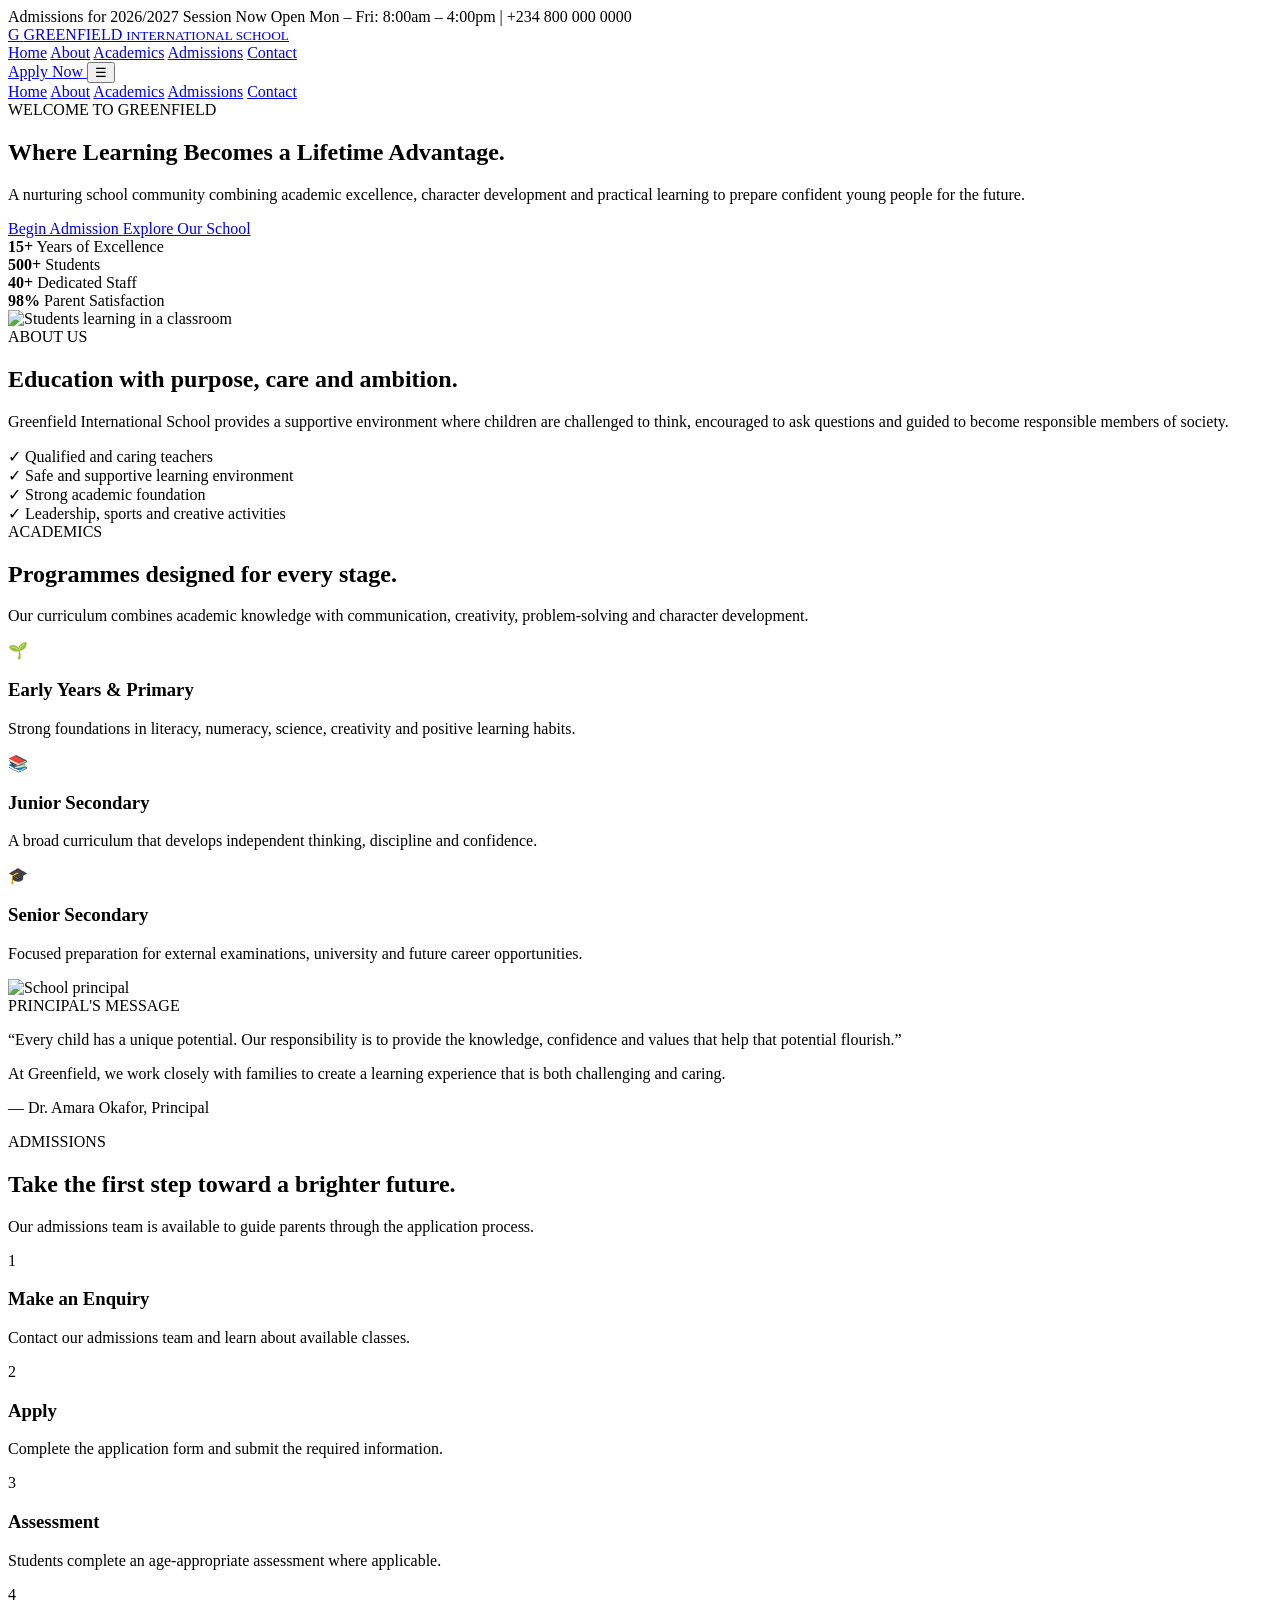
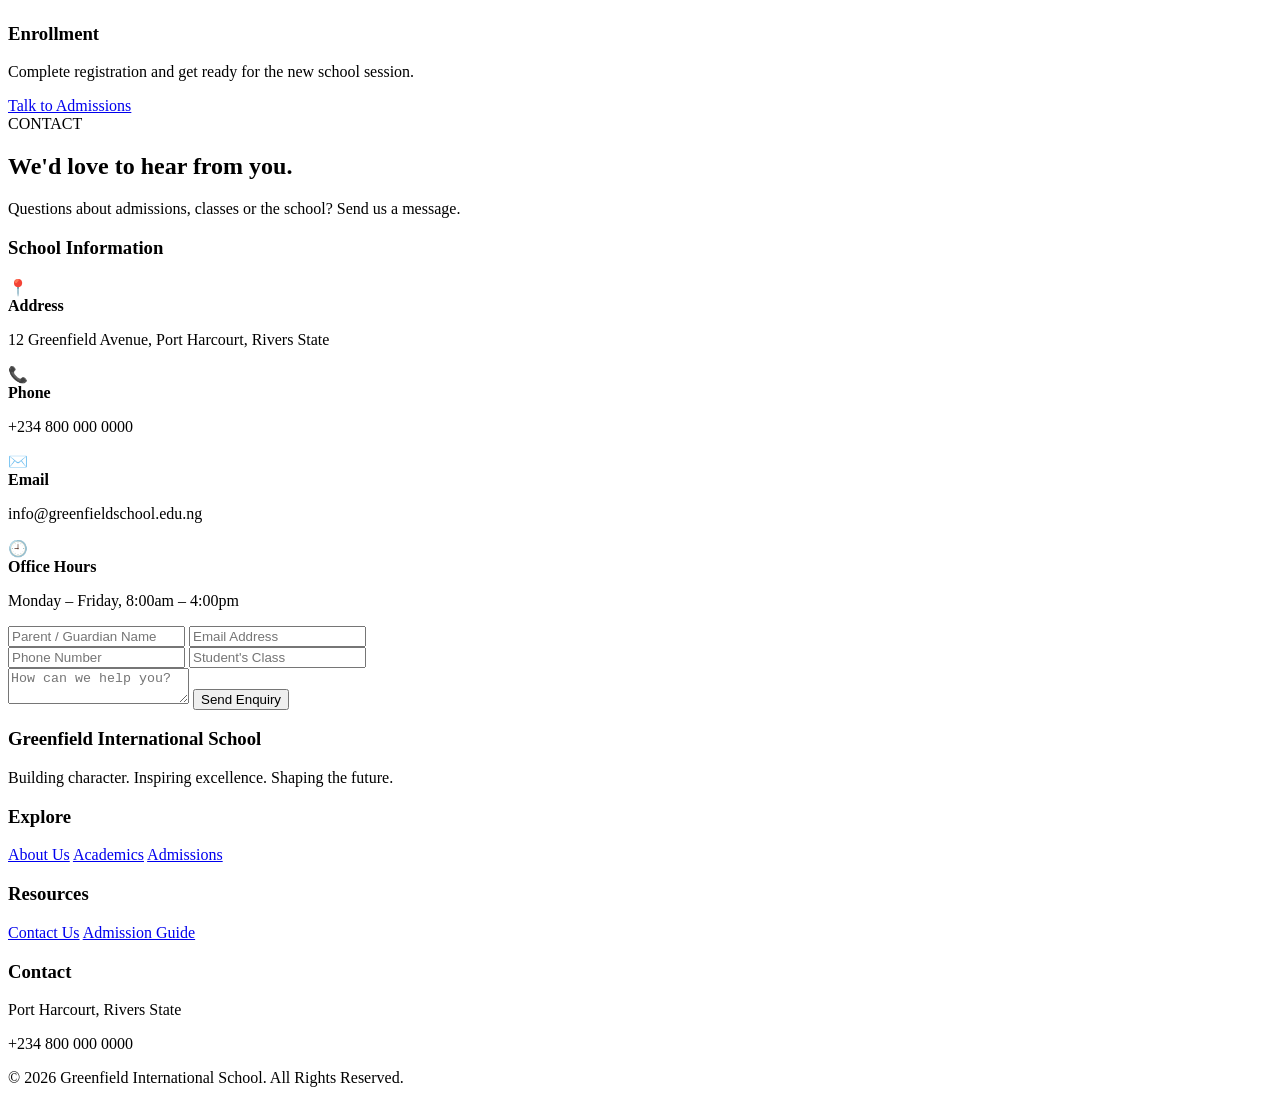
==== index.html @ c6afd4f6 "Create index.html" ====
<!DOCTYPE html>
<html lang="en">
<head>
    <meta charset="UTF-8">
    <meta name="viewport" content="width=device-width, initial-scale=1.0">

    <title>Greenfield International School</title>

    <meta name="description"
        content="Greenfield International School - Building Character, Inspiring Excellence and Shaping the Future.">

    <link rel="stylesheet" href="style.css">
</head>

<body>

<!-- TOP BAR -->
<div class="top-bar">
    <div class="container top-content">
        <span>Admissions for 2026/2027 Session Now Open</span>
        <span>Mon – Fri: 8:00am – 4:00pm | +234 800 000 0000</span>
    </div>
</div>


<!-- NAVIGATION -->
<header>
    <div class="container nav">

        <a href="#home" class="logo">
            <span class="logo-mark">G</span>

            <span>
                GREENFIELD
                <small>INTERNATIONAL SCHOOL</small>
            </span>
        </a>

        <nav>
            <a href="#home">Home</a>
            <a href="#about">About</a>
            <a href="#academics">Academics</a>
            <a href="#admissions">Admissions</a>
            <a href="#contact">Contact</a>
        </nav>

        <a href="#admissions" class="nav-button">
            Apply Now
        </a>

        <button class="menu-button" id="menuButton">
            ☰
        </button>

    </div>

    <div class="mobile-menu" id="mobileMenu">
        <a href="#home">Home</a>
        <a href="#about">About</a>
        <a href="#academics">Academics</a>
        <a href="#admissions">Admissions</a>
        <a href="#contact">Contact</a>
    </div>
</header>


<!-- HERO -->
<section class="hero" id="home">

    <div class="container">

        <div class="hero-content">

            <span class="eyebrow">
                WELCOME TO GREENFIELD
            </span>

            <h1>
                Where Learning Becomes
                a Lifetime Advantage.
            </h1>

            <p>
                A nurturing school community combining academic
                excellence, character development and practical
                learning to prepare confident young people for
                the future.
            </p>

            <div class="hero-buttons">

                <a href="#admissions" class="button gold">
                    Begin Admission
                </a>

                <a href="#about" class="button white">
                    Explore Our School
                </a>

            </div>

        </div>

    </div>

</section>


<!-- STATISTICS -->
<section class="stats">

    <div class="container stats-grid">

        <div class="stat">
            <strong>15+</strong>
            <span>Years of Excellence</span>
        </div>

        <div class="stat">
            <strong>500+</strong>
            <span>Students</span>
        </div>

        <div class="stat">
            <strong>40+</strong>
            <span>Dedicated Staff</span>
        </div>

        <div class="stat">
            <strong>98%</strong>
            <span>Parent Satisfaction</span>
        </div>

    </div>

</section>


<!-- ABOUT -->
<section id="about">

    <div class="container about">

        <div class="about-image">
            <img
                src="https://images.unsplash.com/photo-1588072432836-e10032774350?auto=format&fit=crop&w=1000&q=85"
                alt="Students learning in a classroom">
        </div>

        <div class="about-content">

            <span class="section-label">
                ABOUT US
            </span>

            <h2>
                Education with purpose,
                care and ambition.
            </h2>

            <p>
                Greenfield International School provides a
                supportive environment where children are
                challenged to think, encouraged to ask questions
                and guided to become responsible members of society.
            </p>

            <div class="ticks">

                <div>
                    <span>✓</span>
                    Qualified and caring teachers
                </div>

                <div>
                    <span>✓</span>
                    Safe and supportive learning environment
                </div>

                <div>
                    <span>✓</span>
                    Strong academic foundation
                </div>

                <div>
                    <span>✓</span>
                    Leadership, sports and creative activities
                </div>

            </div>

        </div>

    </div>

</section>


<!-- ACADEMICS -->
<section class="light-section" id="academics">

    <div class="container">

        <div class="section-heading">

            <span class="section-label">
                ACADEMICS
            </span>

            <h2>
                Programmes designed
                for every stage.
            </h2>

            <p>
                Our curriculum combines academic knowledge with
                communication, creativity, problem-solving and
                character development.
            </p>

        </div>


        <div class="cards">

            <div class="card">

                <div class="icon">
                    🌱
                </div>

                <h3>
                    Early Years & Primary
                </h3>

                <p>
                    Strong foundations in literacy, numeracy,
                    science, creativity and positive learning habits.
                </p>

            </div>


            <div class="card">

                <div class="icon">
                    📚
                </div>

                <h3>
                    Junior Secondary
                </h3>

                <p>
                    A broad curriculum that develops independent
                    thinking, discipline and confidence.
                </p>

            </div>


            <div class="card">

                <div class="icon">
                    🎓
                </div>

                <h3>
                    Senior Secondary
                </h3>

                <p>
                    Focused preparation for external examinations,
                    university and future career opportunities.
                </p>

            </div>

        </div>

    </div>

</section>


<!-- PRINCIPAL -->
<section>

    <div class="container principal">

        <div>

            <img
                src="https://images.unsplash.com/photo-1573496359142-b8d87734a5a2?auto=format&fit=crop&w=900&q=85"
                alt="School principal">

        </div>

        <div>

            <span class="section-label">
                PRINCIPAL'S MESSAGE
            </span>

            <p class="quote">
                “Every child has a unique potential. Our
                responsibility is to provide the knowledge,
                confidence and values that help that potential flourish.”
            </p>

            <p>
                At Greenfield, we work closely with families to
                create a learning experience that is both
                challenging and caring.
            </p>

            <p class="signature">
                — Dr. Amara Okafor, Principal
            </p>

        </div>

    </div>

</section>


<!-- ADMISSIONS -->
<section class="admission-section" id="admissions">

    <div class="container">

        <div class="section-heading">

            <span class="section-label light-label">
                ADMISSIONS
            </span>

            <h2>
                Take the first step toward
                a brighter future.
            </h2>

            <p>
                Our admissions team is available to guide parents
                through the application process.
            </p>

        </div>


        <div class="steps">

            <div class="step">

                <div class="step-number">
                    1
                </div>

                <h3>
                    Make an Enquiry
                </h3>

                <p>
                    Contact our admissions team and learn about
                    available classes.
                </p>

            </div>


            <div class="step">

                <div class="step-number">
                    2
                </div>

                <h3>
                    Apply
                </h3>

                <p>
                    Complete the application form and submit the
                    required information.
                </p>

            </div>


            <div class="step">

                <div class="step-number">
                    3
                </div>

                <h3>
                    Assessment
                </h3>

                <p>
                    Students complete an age-appropriate assessment
                    where applicable.
                </p>

            </div>


            <div class="step">

                <div class="step-number">
                    4
                </div>

                <h3>
                    Enrollment
                </h3>

                <p>
                    Complete registration and get ready for the
                    new school session.
                </p>

            </div>

        </div>


        <div class="center-button">

            <a href="#contact" class="button gold">
                Talk to Admissions
            </a>

        </div>

    </div>

</section>


<!-- CONTACT -->
<section id="contact">

    <div class="container">

        <div class="section-heading">

            <span class="section-label">
                CONTACT
            </span>

            <h2>
                We'd love to hear from you.
            </h2>

            <p>
                Questions about admissions, classes or the school?
                Send us a message.
            </p>

        </div>


        <div class="contact">

            <div class="contact-information">

                <h3>
                    School Information
                </h3>

                <div class="contact-item">
                    <span>📍</span>

                    <div>
                        <strong>Address</strong>
                        <p>
                            12 Greenfield Avenue,
                            Port Harcourt, Rivers State
                        </p>
                    </div>
                </div>


                <div class="contact-item">
                    <span>📞</span>

                    <div>
                        <strong>Phone</strong>
                        <p>
                            +234 800 000 0000
                        </p>
                    </div>
                </div>


                <div class="contact-item">
                    <span>✉️</span>

                    <div>
                        <strong>Email</strong>
                        <p>
                            info@greenfieldschool.edu.ng
                        </p>
                    </div>
                </div>


                <div class="contact-item">
                    <span>🕘</span>

                    <div>
                        <strong>Office Hours</strong>
                        <p>
                            Monday – Friday,
                            8:00am – 4:00pm
                        </p>
                    </div>
                </div>

            </div>


            <form id="contactForm">

                <div class="form-grid">

                    <input
                        type="text"
                        placeholder="Parent / Guardian Name"
                        required>

                    <input
                        type="email"
                        placeholder="Email Address"
                        required>

                </div>


                <div class="form-grid">

                    <input
                        type="tel"
                        placeholder="Phone Number">

                    <input
                        type="text"
                        placeholder="Student's Class">

                </div>


                <textarea
                    placeholder="How can we help you?"
                    required></textarea>


                <button
                    type="submit"
                    class="submit-button">
                    Send Enquiry
                </button>

            </form>

        </div>

    </div>

</section>


<!-- FOOTER -->
<footer>

    <div class="container footer-grid">

        <div>

            <h3>
                Greenfield International School
            </h3>

            <p>
                Building character. Inspiring excellence.
                Shaping the future.
            </p>

        </div>


        <div>

            <h3>
                Explore
            </h3>

            <a href="#about">About Us</a>
            <a href="#academics">Academics</a>
            <a href="#admissions">Admissions</a>

        </div>


        <div>

            <h3>
                Resources
            </h3>

            <a href="#contact">Contact Us</a>
            <a href="#admissions">Admission Guide</a>

        </div>


        <div>

            <h3>
                Contact
            </h3>

            <p>
                Port Harcourt, Rivers State
            </p>

            <p>
                +234 800 000 0000
            </p>

        </div>

    </div>


    <div class="copyright">
        © 2026 Greenfield International School.
        All Rights Reserved.
    </div>

</footer>


<script src="script.js"></script>

</body>
</html>
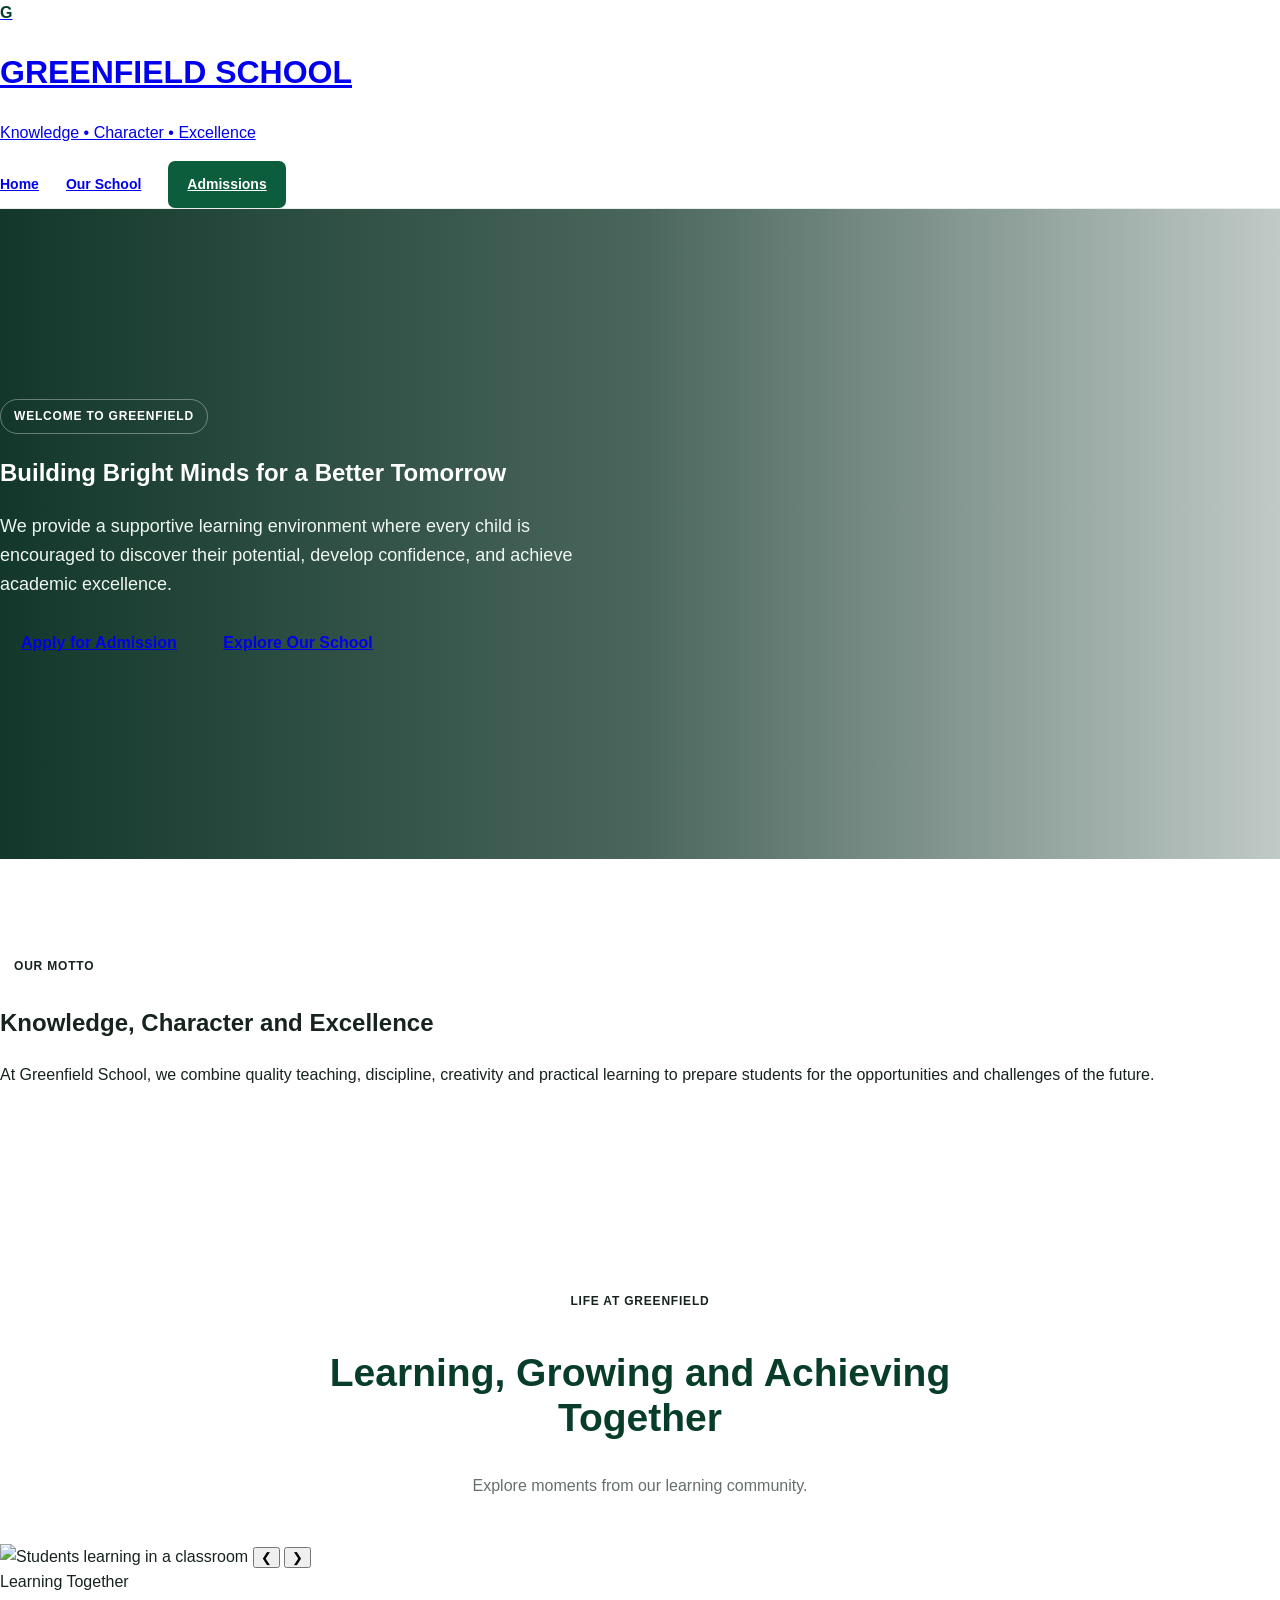
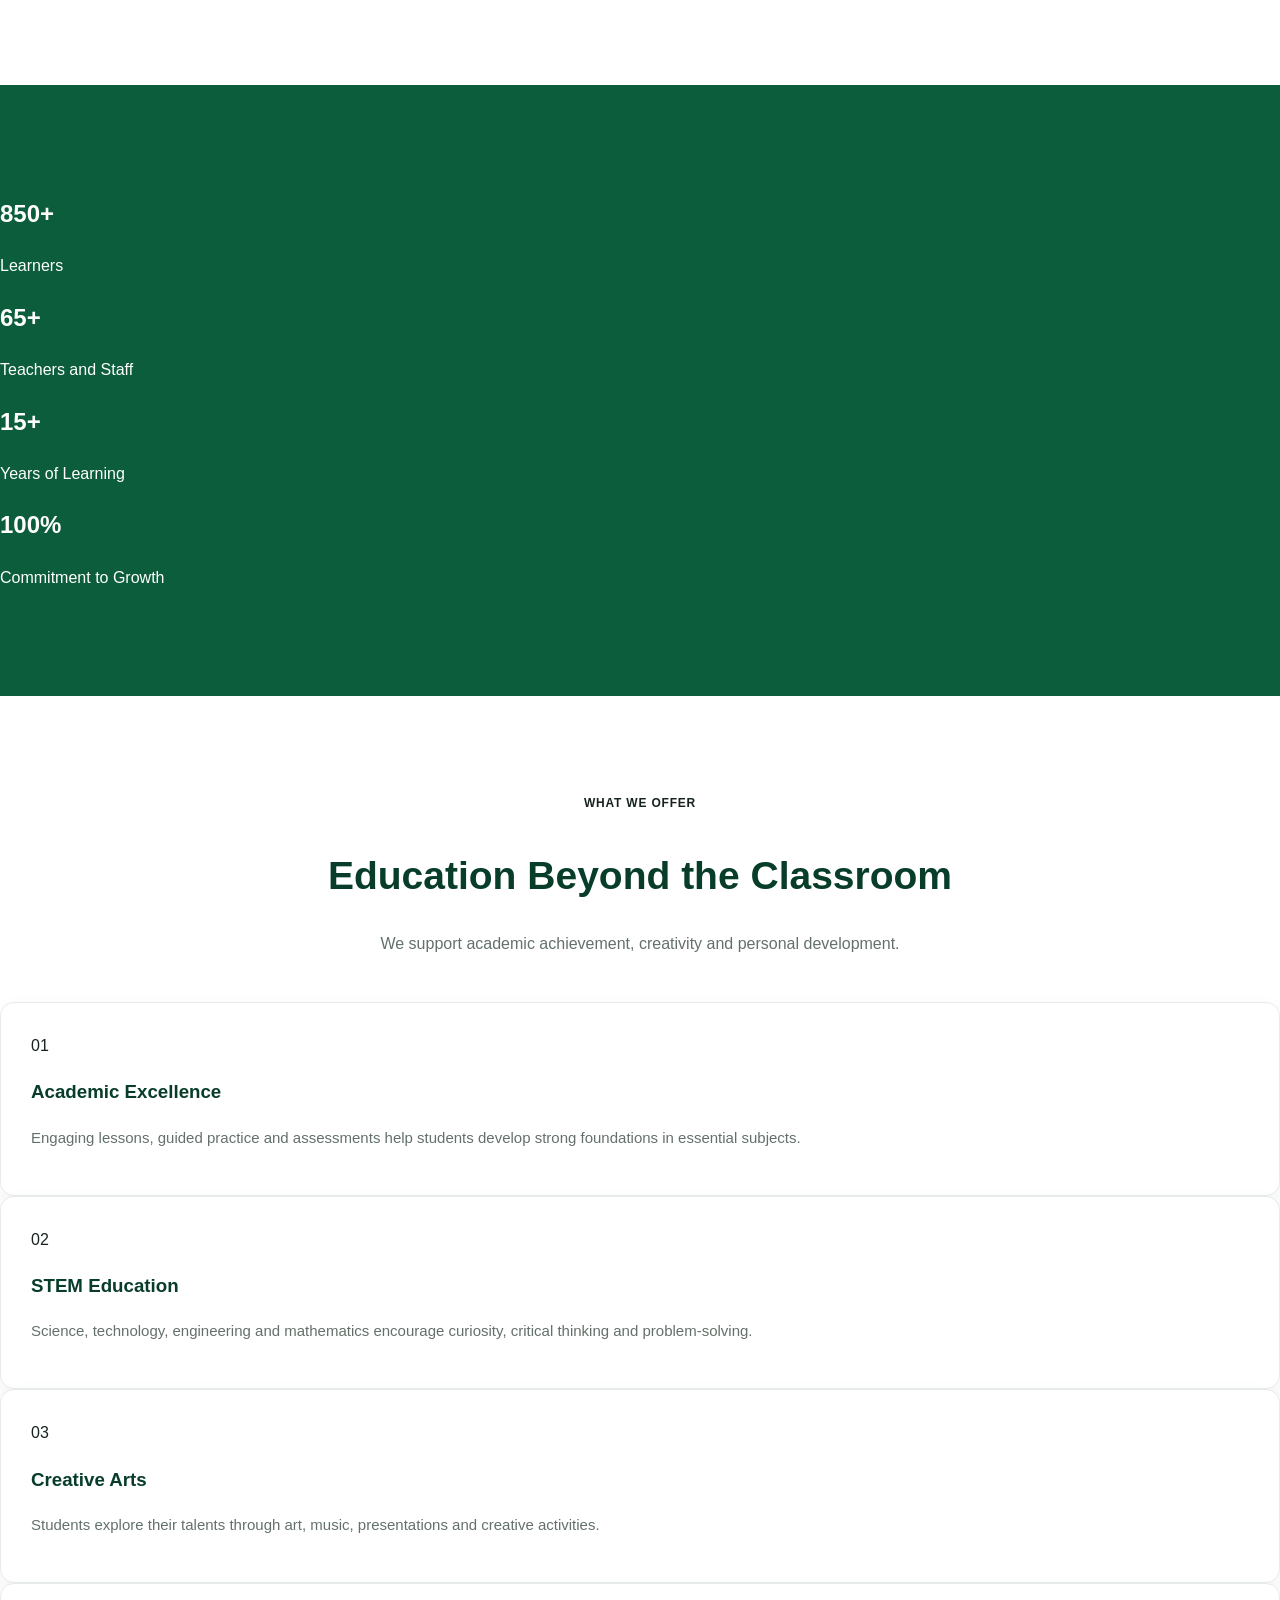
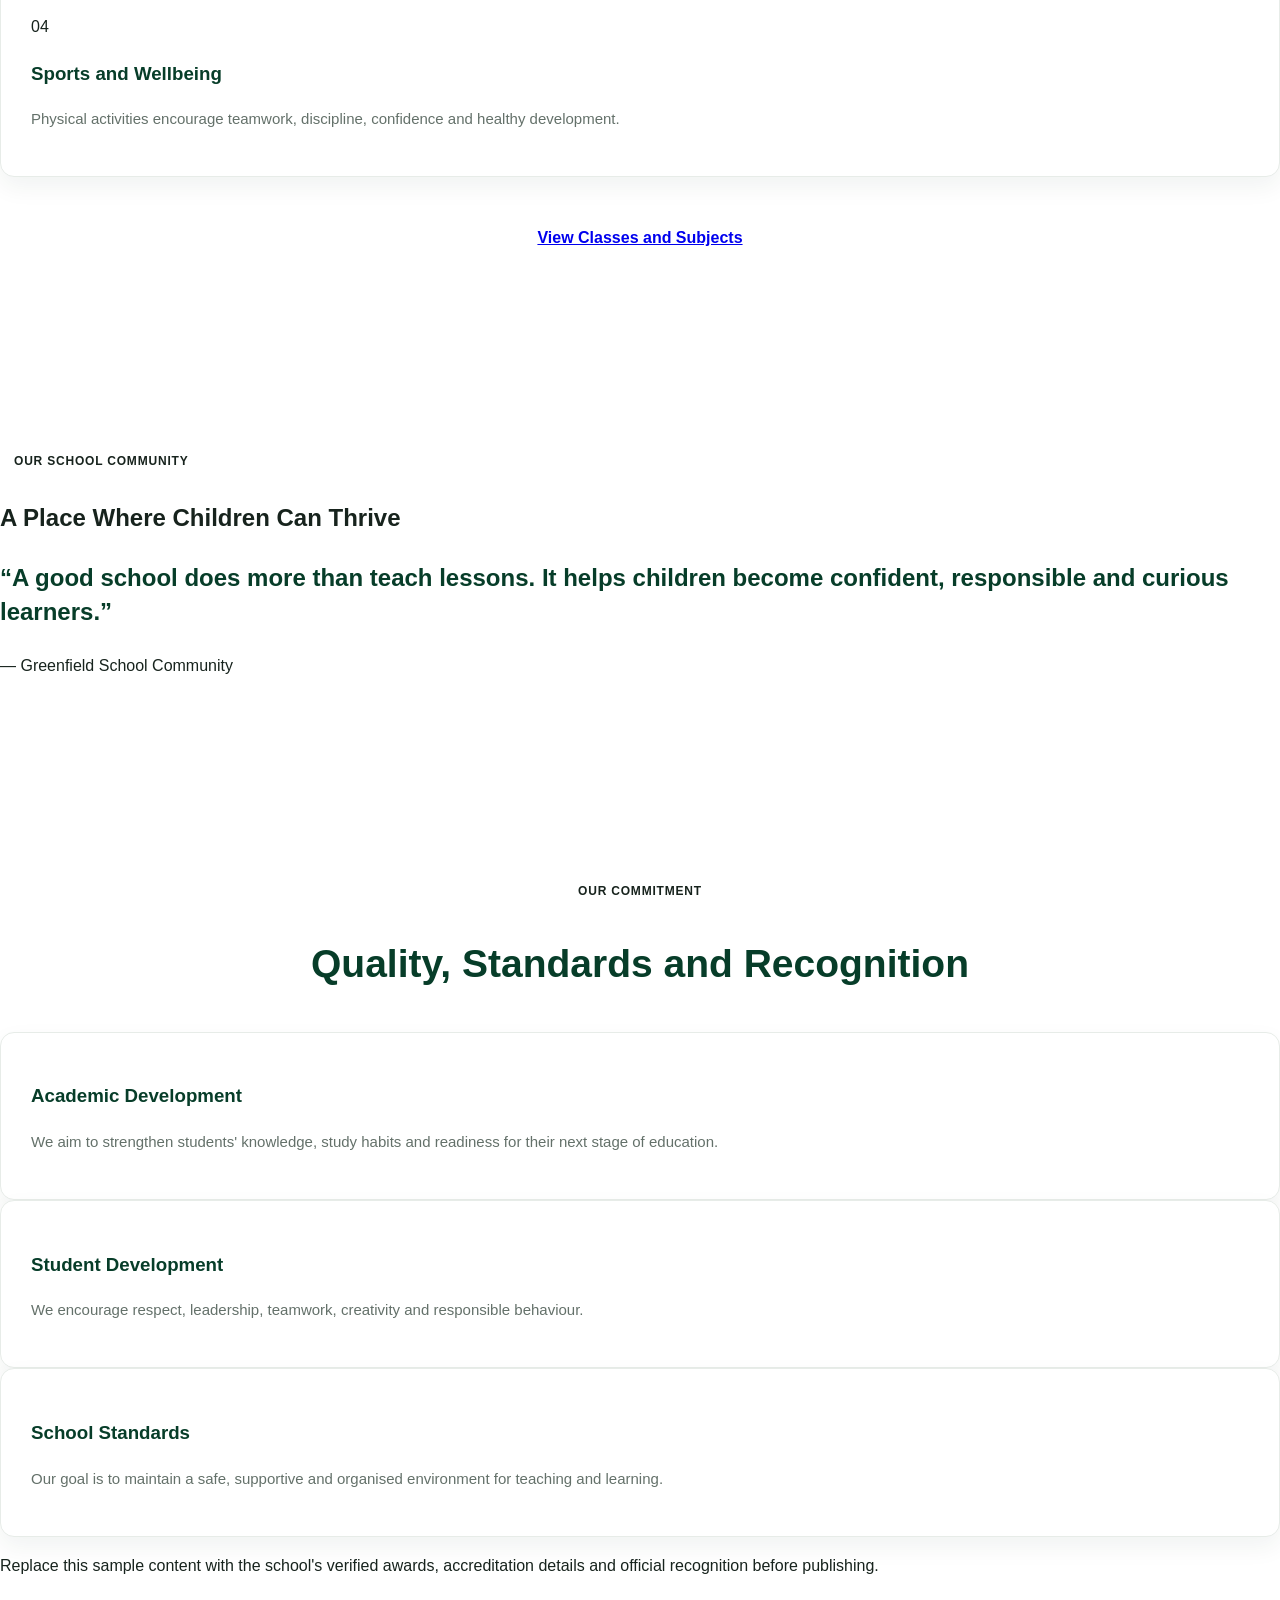
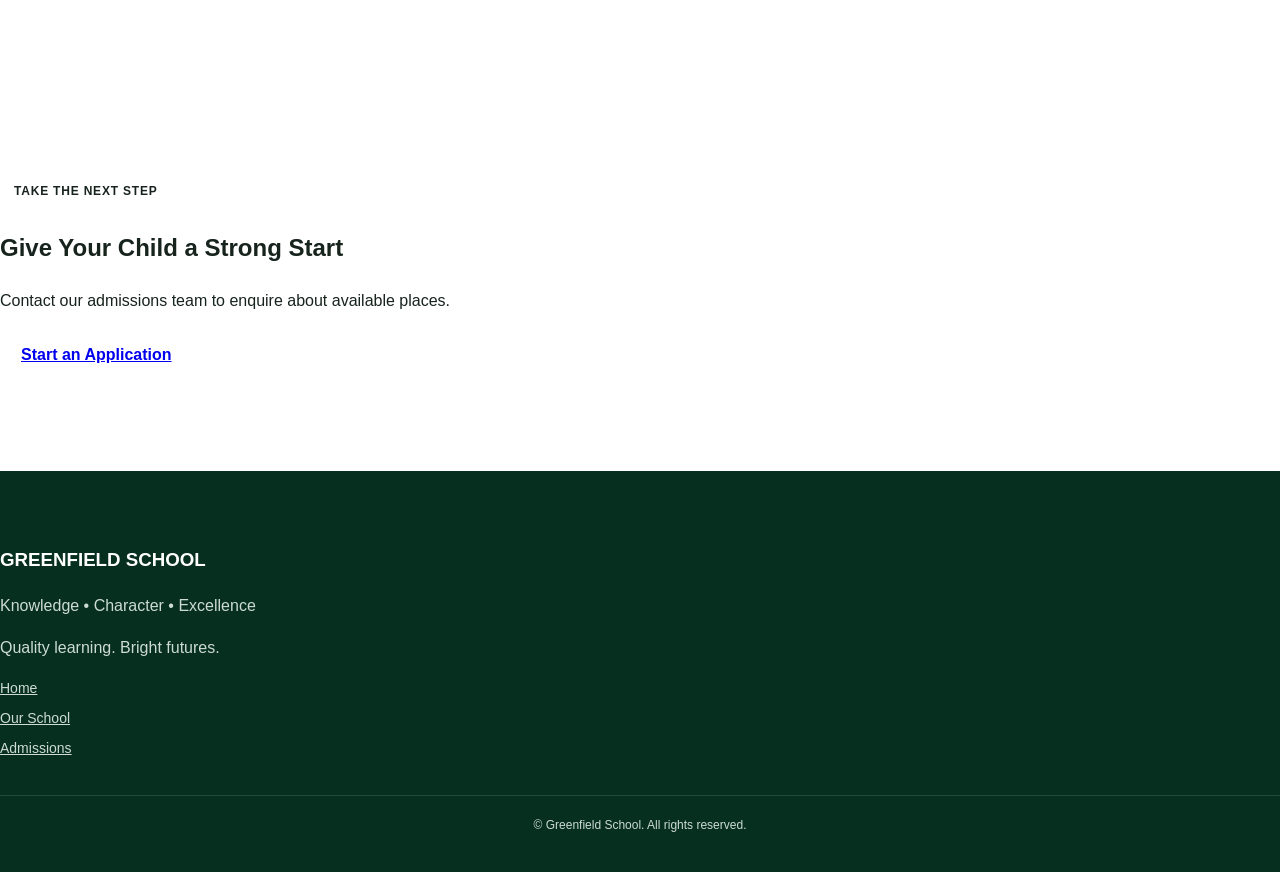
==== commit 9d89937a: "Update index.html" ====
--- a/index.html
+++ b/index.html
@@ -3,646 +3,196 @@
 <head>
     <meta charset="UTF-8">
     <meta name="viewport" content="width=device-width, initial-scale=1.0">
-
-    <title>Greenfield International School</title>
-
-    <meta name="description"
-        content="Greenfield International School - Building Character, Inspiring Excellence and Shaping the Future.">
-
+    <title>Greenfield School | Home</title>
     <link rel="stylesheet" href="style.css">
 </head>
-
 <body>
-
-<!-- TOP BAR -->
-<div class="top-bar">
-    <div class="container top-content">
-        <span>Admissions for 2026/2027 Session Now Open</span>
-        <span>Mon – Fri: 8:00am – 4:00pm | +234 800 000 0000</span>
+<header class="site-header">
+    <a href="index.html" class="brand">
+        <div class="logo">G</div>
+        <div>
+            <h1>GREENFIELD SCHOOL</h1>
+            <p>Knowledge • Character • Excellence</p>
+        </div>
+    </a>
+<nav>
+    <a href="index.html" class="active">Home</a>
+    <a href="school.html">Our School</a>
+    <a href="admission.html" class="nav-button">Admissions</a>
+</nav>
+</header>
+<main>
+    <section class="hero">
+        <div class="hero-content">
+            <span class="eyebrow">WELCOME TO GREENFIELD</span>
+            <h2>Building Bright Minds for a Better Tomorrow</h2>
+            <p>
+                We provide a supportive learning environment where every child
+                is encouraged to discover their potential, develop confidence,
+                and achieve academic excellence.
+            </p>
+            <a href="admission.html" class="button">Apply for Admission</a>
+            <a href="school.html" class="button button-outline">Explore Our School</a>
+        </div>
+    </section>
+<section class="intro section">
+    <span class="eyebrow">OUR MOTTO</span>
+    <h2>Knowledge, Character and Excellence</h2>
+    <p>
+        At Greenfield School, we combine quality teaching, discipline,
+        creativity and practical learning to prepare students for the
+        opportunities and challenges of the future.
+    </p>
+</section>
+<!-- 10-PHOTO SLIDESHOW -->
+<section class="section slideshow-section">
+    <div class="section-heading">
+        <span class="eyebrow">LIFE AT GREENFIELD</span>
+        <h2>Learning, Growing and Achieving Together</h2>
+        <p>Explore moments from our learning community.</p>
     </div>
-</div>
-
-
-<!-- NAVIGATION -->
-<header>
-    <div class="container nav">
-
-        <a href="#home" class="logo">
-            <span class="logo-mark">G</span>
-
-            <span>
-                GREENFIELD
-                <small>INTERNATIONAL SCHOOL</small>
-            </span>
-        </a>
-
-        <nav>
-            <a href="#home">Home</a>
-            <a href="#about">About</a>
-            <a href="#academics">Academics</a>
-            <a href="#admissions">Admissions</a>
-            <a href="#contact">Contact</a>
-        </nav>
-
-        <a href="#admissions" class="nav-button">
-            Apply Now
-        </a>
-
-        <button class="menu-button" id="menuButton">
-            ☰
-        </button>
-
+    <div class="slideshow">
+        <img
+            id="slideImage"
+            src="https://images.unsplash.com/photo-1503676260728-1c00da094a0b?auto=format&fit=crop&w=1400&q=85"
+            alt="Students learning in a classroom"
+        >
+        <button class="slide-control previous" onclick="changeSlide(-1)" aria-label="Previous photo">&#10094;</button>
+        <button class="slide-control next" onclick="changeSlide(1)" aria-label="Next photo">&#10095;</button>
+        <div class="slide-caption" id="slideCaption">Learning Together</div>
     </div>
-
-    <div class="mobile-menu" id="mobileMenu">
-        <a href="#home">Home</a>
-        <a href="#about">About</a>
-        <a href="#academics">Academics</a>
-        <a href="#admissions">Admissions</a>
-        <a href="#contact">Contact</a>
+    <div class="slide-dots" id="slideDots"></div>
+</section>
+<!-- SCHOOL STATISTICS -->
+<section class="stats">
+    <div>
+        <h2>850+</h2>
+        <p>Learners</p>
     </div>
-</header>
-
-
-<!-- HERO -->
-<section class="hero" id="home">
-
-    <div class="container">
-
-        <div class="hero-content">
-
-            <span class="eyebrow">
-                WELCOME TO GREENFIELD
-            </span>
-
-            <h1>
-                Where Learning Becomes
-                a Lifetime Advantage.
-            </h1>
-
+    <div>
+        <h2>65+</h2>
+        <p>Teachers and Staff</p>
+    </div>
+    <div>
+        <h2>15+</h2>
+        <p>Years of Learning</p>
+    </div>
+    <div>
+        <h2>100%</h2>
+        <p>Commitment to Growth</p>
+    </div>
+</section>
+<!-- ACADEMICS -->
+<section class="section">
+    <div class="section-heading">
+        <span class="eyebrow">WHAT WE OFFER</span>
+        <h2>Education Beyond the Classroom</h2>
+        <p>We support academic achievement, creativity and personal development.</p>
+    </div>
+    <div class="card-grid">
+        <article class="card">
+            <div class="card-icon">01</div>
+            <h3>Academic Excellence</h3>
             <p>
-                A nurturing school community combining academic
-                excellence, character development and practical
-                learning to prepare confident young people for
-                the future.
+                Engaging lessons, guided practice and assessments help
+                students develop strong foundations in essential subjects.
             </p>
-
-            <div class="hero-buttons">
-
-                <a href="#admissions" class="button gold">
-                    Begin Admission
-                </a>
-
-                <a href="#about" class="button white">
-                    Explore Our School
-                </a>
-
-            </div>
-
-        </div>
-
+        </article>
+        <article class="card">
+            <div class="card-icon">02</div>
+            <h3>STEM Education</h3>
+            <p>
+                Science, technology, engineering and mathematics encourage
+                curiosity, critical thinking and problem-solving.
+            </p>
+        </article>
+        <article class="card">
+            <div class="card-icon">03</div>
+            <h3>Creative Arts</h3>
+            <p>
+                Students explore their talents through art, music,
+                presentations and creative activities.
+            </p>
+        </article>
+        <article class="card">
+            <div class="card-icon">04</div>
+            <h3>Sports and Wellbeing</h3>
+            <p>
+                Physical activities encourage teamwork, discipline,
+                confidence and healthy development.
+            </p>
+        </article>
     </div>
-
+    <div class="center-button">
+        <a href="school.html" class="button">View Classes and Subjects</a>
+    </div>
 </section>
-
-
-<!-- STATISTICS -->
-<section class="stats">
-
-    <div class="container stats-grid">
-
-        <div class="stat">
-            <strong>15+</strong>
-            <span>Years of Excellence</span>
-        </div>
-
-        <div class="stat">
-            <strong>500+</strong>
-            <span>Students</span>
-        </div>
-
-        <div class="stat">
-            <strong>40+</strong>
-            <span>Dedicated Staff</span>
-        </div>
-
-        <div class="stat">
-            <strong>98%</strong>
-            <span>Parent Satisfaction</span>
-        </div>
-
+<!-- TESTIMONIAL -->
+<section class="testimonial-section">
+    <div class="testimonial">
+        <span class="eyebrow">OUR SCHOOL COMMUNITY</span>
+        <h2>A Place Where Children Can Thrive</h2>
+        <p class="quote">
+            “A good school does more than teach lessons. It helps children
+            become confident, responsible and curious learners.”
+        </p>
+        <p class="quote-author">— Greenfield School Community</p>
     </div>
-
 </section>
-
-
-<!-- ABOUT -->
-<section id="about">
-
-    <div class="container about">
-
-        <div class="about-image">
-            <img
-                src="https://images.unsplash.com/photo-1588072432836-e10032774350?auto=format&fit=crop&w=1000&q=85"
-                alt="Students learning in a classroom">
-        </div>
-
-        <div class="about-content">
-
-            <span class="section-label">
-                ABOUT US
-            </span>
-
-            <h2>
-                Education with purpose,
-                care and ambition.
-            </h2>
-
+<!-- AWARDS AND ACCREDITATION -->
+<section class="section">
+    <div class="section-heading">
+        <span class="eyebrow">OUR COMMITMENT</span>
+        <h2>Quality, Standards and Recognition</h2>
+    </div>
+    <div class="card-grid three-columns">
+        <article class="card recognition-card">
+            <h3>Academic Development</h3>
             <p>
-                Greenfield International School provides a
-                supportive environment where children are
-                challenged to think, encouraged to ask questions
-                and guided to become responsible members of society.
+                We aim to strengthen students' knowledge, study habits
+                and readiness for their next stage of education.
             </p>
-
-            <div class="ticks">
-
-                <div>
-                    <span>✓</span>
-                    Qualified and caring teachers
-                </div>
-
-                <div>
-                    <span>✓</span>
-                    Safe and supportive learning environment
-                </div>
-
-                <div>
-                    <span>✓</span>
-                    Strong academic foundation
-                </div>
-
-                <div>
-                    <span>✓</span>
-                    Leadership, sports and creative activities
-                </div>
-
-            </div>
-
-        </div>
-
+        </article>
+        <article class="card recognition-card">
+            <h3>Student Development</h3>
+            <p>
+                We encourage respect, leadership, teamwork, creativity
+                and responsible behaviour.
+            </p>
+        </article>
+        <article class="card recognition-card">
+            <h3>School Standards</h3>
+            <p>
+                Our goal is to maintain a safe, supportive and organised
+                environment for teaching and learning.
+            </p>
+        </article>
     </div>
-
+    <p class="small-note">
+        Replace this sample content with the school's verified awards,
+        accreditation details and official recognition before publishing.
+    </p>
 </section>
-
-
-<!-- ACADEMICS -->
-<section class="light-section" id="academics">
-
-    <div class="container">
-
-        <div class="section-heading">
-
-            <span class="section-label">
-                ACADEMICS
-            </span>
-
-            <h2>
-                Programmes designed
-                for every stage.
-            </h2>
-
-            <p>
-                Our curriculum combines academic knowledge with
-                communication, creativity, problem-solving and
-                character development.
-            </p>
-
-        </div>
-
-
-        <div class="cards">
-
-            <div class="card">
-
-                <div class="icon">
-                    🌱
-                </div>
-
-                <h3>
-                    Early Years & Primary
-                </h3>
-
-                <p>
-                    Strong foundations in literacy, numeracy,
-                    science, creativity and positive learning habits.
-                </p>
-
-            </div>
-
-
-            <div class="card">
-
-                <div class="icon">
-                    📚
-                </div>
-
-                <h3>
-                    Junior Secondary
-                </h3>
-
-                <p>
-                    A broad curriculum that develops independent
-                    thinking, discipline and confidence.
-                </p>
-
-            </div>
-
-
-            <div class="card">
-
-                <div class="icon">
-                    🎓
-                </div>
-
-                <h3>
-                    Senior Secondary
-                </h3>
-
-                <p>
-                    Focused preparation for external examinations,
-                    university and future career opportunities.
-                </p>
-
-            </div>
-
-        </div>
-
+<section class="admission-banner">
+    <div>
+        <span class="eyebrow">TAKE THE NEXT STEP</span>
+        <h2>Give Your Child a Strong Start</h2>
+        <p>Contact our admissions team to enquire about available places.</p>
     </div>
-
+    <a href="admission.html" class="button button-light">Start an Application</a>
 </section>
-
-
-<!-- PRINCIPAL -->
-<section>
-
-    <div class="container principal">
-
-        <div>
-
-            <img
-                src="https://images.unsplash.com/photo-1573496359142-b8d87734a5a2?auto=format&fit=crop&w=900&q=85"
-                alt="School principal">
-
-        </div>
-
-        <div>
-
-            <span class="section-label">
-                PRINCIPAL'S MESSAGE
-            </span>
-
-            <p class="quote">
-                “Every child has a unique potential. Our
-                responsibility is to provide the knowledge,
-                confidence and values that help that potential flourish.”
-            </p>
-
-            <p>
-                At Greenfield, we work closely with families to
-                create a learning experience that is both
-                challenging and caring.
-            </p>
-
-            <p class="signature">
-                — Dr. Amara Okafor, Principal
-            </p>
-
-        </div>
-
+</main>
+<footer class="site-footer">
+    <h3>GREENFIELD SCHOOL</h3>
+    <p>Knowledge • Character • Excellence</p>
+    <p>Quality learning. Bright futures.</p>
+    <div class="footer-links">
+        <a href="index.html">Home</a>
+        <a href="school.html">Our School</a>
+        <a href="admission.html">Admissions</a>
     </div>
-
-</section>
-
-
-<!-- ADMISSIONS -->
-<section class="admission-section" id="admissions">
-
-    <div class="container">
-
-        <div class="section-heading">
-
-            <span class="section-label light-label">
-                ADMISSIONS
-            </span>
-
-            <h2>
-                Take the first step toward
-                a brighter future.
-            </h2>
-
-            <p>
-                Our admissions team is available to guide parents
-                through the application process.
-            </p>
-
-        </div>
-
-
-        <div class="steps">
-
-            <div class="step">
-
-                <div class="step-number">
-                    1
-                </div>
-
-                <h3>
-                    Make an Enquiry
-                </h3>
-
-                <p>
-                    Contact our admissions team and learn about
-                    available classes.
-                </p>
-
-            </div>
-
-
-            <div class="step">
-
-                <div class="step-number">
-                    2
-                </div>
-
-                <h3>
-                    Apply
-                </h3>
-
-                <p>
-                    Complete the application form and submit the
-                    required information.
-                </p>
-
-            </div>
-
-
-            <div class="step">
-
-                <div class="step-number">
-                    3
-                </div>
-
-                <h3>
-                    Assessment
-                </h3>
-
-                <p>
-                    Students complete an age-appropriate assessment
-                    where applicable.
-                </p>
-
-            </div>
-
-
-            <div class="step">
-
-                <div class="step-number">
-                    4
-                </div>
-
-                <h3>
-                    Enrollment
-                </h3>
-
-                <p>
-                    Complete registration and get ready for the
-                    new school session.
-                </p>
-
-            </div>
-
-        </div>
-
-
-        <div class="center-button">
-
-            <a href="#contact" class="button gold">
-                Talk to Admissions
-            </a>
-
-        </div>
-
-    </div>
-
-</section>
-
-
-<!-- CONTACT -->
-<section id="contact">
-
-    <div class="container">
-
-        <div class="section-heading">
-
-            <span class="section-label">
-                CONTACT
-            </span>
-
-            <h2>
-                We'd love to hear from you.
-            </h2>
-
-            <p>
-                Questions about admissions, classes or the school?
-                Send us a message.
-            </p>
-
-        </div>
-
-
-        <div class="contact">
-
-            <div class="contact-information">
-
-                <h3>
-                    School Information
-                </h3>
-
-                <div class="contact-item">
-                    <span>📍</span>
-
-                    <div>
-                        <strong>Address</strong>
-                        <p>
-                            12 Greenfield Avenue,
-                            Port Harcourt, Rivers State
-                        </p>
-                    </div>
-                </div>
-
-
-                <div class="contact-item">
-                    <span>📞</span>
-
-                    <div>
-                        <strong>Phone</strong>
-                        <p>
-                            +234 800 000 0000
-                        </p>
-                    </div>
-                </div>
-
-
-                <div class="contact-item">
-                    <span>✉️</span>
-
-                    <div>
-                        <strong>Email</strong>
-                        <p>
-                            info@greenfieldschool.edu.ng
-                        </p>
-                    </div>
-                </div>
-
-
-                <div class="contact-item">
-                    <span>🕘</span>
-
-                    <div>
-                        <strong>Office Hours</strong>
-                        <p>
-                            Monday – Friday,
-                            8:00am – 4:00pm
-                        </p>
-                    </div>
-                </div>
-
-            </div>
-
-
-            <form id="contactForm">
-
-                <div class="form-grid">
-
-                    <input
-                        type="text"
-                        placeholder="Parent / Guardian Name"
-                        required>
-
-                    <input
-                        type="email"
-                        placeholder="Email Address"
-                        required>
-
-                </div>
-
-
-                <div class="form-grid">
-
-                    <input
-                        type="tel"
-                        placeholder="Phone Number">
-
-                    <input
-                        type="text"
-                        placeholder="Student's Class">
-
-                </div>
-
-
-                <textarea
-                    placeholder="How can we help you?"
-                    required></textarea>
-
-
-                <button
-                    type="submit"
-                    class="submit-button">
-                    Send Enquiry
-                </button>
-
-            </form>
-
-        </div>
-
-    </div>
-
-</section>
-
-
-<!-- FOOTER -->
-<footer>
-
-    <div class="container footer-grid">
-
-        <div>
-
-            <h3>
-                Greenfield International School
-            </h3>
-
-            <p>
-                Building character. Inspiring excellence.
-                Shaping the future.
-            </p>
-
-        </div>
-
-
-        <div>
-
-            <h3>
-                Explore
-            </h3>
-
-            <a href="#about">About Us</a>
-            <a href="#academics">Academics</a>
-            <a href="#admissions">Admissions</a>
-
-        </div>
-
-
-        <div>
-
-            <h3>
-                Resources
-            </h3>
-
-            <a href="#contact">Contact Us</a>
-            <a href="#admissions">Admission Guide</a>
-
-        </div>
-
-
-        <div>
-
-            <h3>
-                Contact
-            </h3>
-
-            <p>
-                Port Harcourt, Rivers State
-            </p>
-
-            <p>
-                +234 800 000 0000
-            </p>
-
-        </div>
-
-    </div>
-
-
-    <div class="copyright">
-        © 2026 Greenfield International School.
-        All Rights Reserved.
-    </div>
-
+    <p class="copyright">&copy; <span id="year"></span> Greenfield School. All rights reserved.</p>
 </footer>
-
-
 <script src="script.js"></script>
-
 </body>
 </html>
--- a/style.css
+++ b/style.css
@@ -0,0 +1,570 @@
+:root {
+    --green: #0b5d3b;
+    --deep: #073d29;
+    --gold: #d9ad45;
+    --cream: #f7f5ef;
+    --ink: #17231d;
+    --muted: #64716a;
+}
+
+* {
+    box-sizing: border-box;
+}
+
+html {
+    scroll-behavior: smooth;
+}
+
+body {
+    margin: 0;
+    font-family: Arial, Helvetica, sans-serif;
+    color: var(--ink);
+    line-height: 1.6;
+    background: #ffffff;
+}
+
+.container {
+    width: min(1160px, 92%);
+    margin: auto;
+}
+
+.top-bar {
+    background: var(--deep);
+    color: #dce9e2;
+    font-size: 12px;
+    padding: 8px 0;
+}
+
+.top-content {
+    display: flex;
+    justify-content: space-between;
+}
+
+header {
+    position: sticky;
+    top: 0;
+    background: #fff;
+    z-index: 20;
+    border-bottom: 1px solid #e9eee9;
+}
+
+.nav {
+    height: 78px;
+    display: flex;
+    align-items: center;
+    justify-content: space-between;
+}
+
+.logo {
+    display: flex;
+    align-items: center;
+    gap: 11px;
+    font-weight: 900;
+    color: var(--deep);
+}
+
+.logo-mark {
+    width: 44px;
+    height: 44px;
+    border-radius: 12px;
+    background: var(--green);
+    color: #fff;
+    display: grid;
+    place-items: center;
+    font-size: 23px;
+}
+
+.logo small {
+    display: block;
+    font-size: 9px;
+    letter-spacing: 1.8px;
+    color: #6a756f;
+}
+
+nav {
+    display: flex;
+    align-items: center;
+    gap: 27px;
+}
+
+nav a {
+    font-size: 14px;
+    font-weight: 700;
+}
+
+nav a:hover {
+    color: var(--green);
+}
+
+.nav-button {
+    background: var(--green);
+    color: white;
+    padding: 12px 19px;
+    border-radius: 7px;
+    font-weight: 700;
+}
+
+.menu-button {
+    display: none;
+    background: none;
+    border: 0;
+    font-size: 25px;
+}
+
+.mobile-menu {
+    display: none;
+    padding: 15px 5%;
+    background: white;
+}
+
+.mobile-menu a {
+    display: block;
+    padding: 12px 0;
+    font-weight: 700;
+}
+
+.hero {
+    min-height: 650px;
+    display: flex;
+    align-items: center;
+    color: white;
+
+    background:
+        linear-gradient(
+            90deg,
+            rgba(4,43,29,.94),
+            rgba(4,43,29,.72),
+            rgba(4,43,29,.25)
+        ),
+        url("https://images.unsplash.com/photo-1509062522246-3755977927d7?auto=format&fit=crop&w=1800&q=85")
+        center / cover;
+}
+
+.hero-content {
+    max-width: 700px;
+    padding: 85px 0;
+}
+
+.eyebrow {
+    display: inline-flex;
+    padding: 7px 13px;
+    border: 1px solid rgba(255,255,255,.35);
+    border-radius: 30px;
+    font-size: 12px;
+    font-weight: 800;
+    letter-spacing: .8px;
+}
+
+.hero h1 {
+    font-size: clamp(43px, 6.2vw, 72px);
+    line-height: 1.03;
+    margin: 20px 0;
+}
+
+.hero p {
+    font-size: 18px;
+    max-width: 610px;
+    color: #eef6f1;
+}
+
+.hero-buttons {
+    display: flex;
+    gap: 12px;
+    flex-wrap: wrap;
+    margin-top: 28px;
+}
+
+.button {
+    padding: 13px 21px;
+    border-radius: 7px;
+    font-weight: 800;
+    display: inline-block;
+}
+
+.gold {
+    background: var(--gold);
+    color: #1d281f;
+}
+
+.white {
+    background: white;
+    color: var(--deep);
+}
+
+.stats {
+    background: var(--green);
+    color: white;
+}
+
+.stats-grid {
+    display: grid;
+    grid-template-columns: repeat(4, 1fr);
+    text-align: center;
+}
+
+.stat {
+    padding: 25px 10px;
+    border-right: 1px solid rgba(255,255,255,.2);
+}
+
+.stat:last-child {
+    border: 0;
+}
+
+.stat strong {
+    display: block;
+    font-size: 28px;
+}
+
+.stat span {
+    font-size: 12px;
+    opacity: .85;
+}
+
+section {
+    padding: 90px 0;
+}
+
+.about {
+    display: grid;
+    grid-template-columns: 1.05fr .95fr;
+    gap: 65px;
+    align-items: center;
+}
+
+.about-image img {
+    width: 100%;
+    height: 450px;
+    object-fit: cover;
+    border-radius: 18px;
+}
+
+.section-label {
+    display: inline-block;
+    padding: 7px 13px;
+    border-radius: 30px;
+    color: var(--green);
+    border: 1px solid #cfe0d6;
+    background: #f2f8f4;
+    font-size: 12px;
+    font-weight: 800;
+    letter-spacing: .7px;
+}
+
+.about h2,
+.section-heading h2 {
+    font-size: 39px;
+    line-height: 1.15;
+    color: var(--deep);
+}
+
+.about p,
+.section-heading p {
+    color: var(--muted);
+}
+
+.ticks {
+    display: grid;
+    gap: 12px;
+    margin-top: 23px;
+}
+
+.ticks div {
+    font-weight: 700;
+}
+
+.ticks span {
+    display: inline-grid;
+    place-items: center;
+    width: 25px;
+    height: 25px;
+    border-radius: 50%;
+    background: #e6f2eb;
+    color: var(--green);
+    margin-right: 9px;
+}
+
+.light-section {
+    background: var(--cream);
+}
+
+.section-heading {
+    max-width: 700px;
+    margin: 0 auto 45px;
+    text-align: center;
+}
+
+.cards {
+    display: grid;
+    grid-template-columns: repeat(3, 1fr);
+    gap: 22px;
+}
+
+.card {
+    background: white;
+    border: 1px solid #e7ece8;
+    border-radius: 14px;
+    padding: 30px;
+    box-shadow: 0 10px 25px rgba(15,45,31,.06);
+}
+
+.icon {
+    width: 52px;
+    height: 52px;
+    border-radius: 13px;
+    background: #e9f4ee;
+    display: grid;
+    place-items: center;
+    font-size: 24px;
+    margin-bottom: 18px;
+}
+
+.card h3 {
+    color: var(--deep);
+}
+
+.card p {
+    color: var(--muted);
+    font-size: 15px;
+}
+
+.principal {
+    display: grid;
+    grid-template-columns: .7fr 1.3fr;
+    gap: 50px;
+    align-items: center;
+}
+
+.principal img {
+    width: 100%;
+    height: 360px;
+    object-fit: cover;
+    border-radius: 18px;
+}
+
+.quote {
+    font-size: 24px;
+    color: var(--deep);
+    font-weight: 700;
+    line-height: 1.4;
+}
+
+.signature {
+    font-weight: 800;
+    color: var(--green);
+}
+
+.admission-section {
+    background: var(--deep);
+    color: white;
+}
+
+.admission-section .section-heading h2 {
+    color: white;
+}
+
+.admission-section .section-heading p {
+    color: #d4e2db;
+}
+
+.light-label {
+    color: white;
+    border-color: rgba(255,255,255,.3);
+    background: rgba(255,255,255,.08);
+}
+
+.steps {
+    display: grid;
+    grid-template-columns: repeat(4, 1fr);
+    gap: 16px;
+}
+
+.step {
+    padding: 25px;
+    border: 1px solid rgba(255,255,255,.16);
+    border-radius: 14px;
+    background: rgba(255,255,255,.05);
+}
+
+.step-number {
+    width: 38px;
+    height: 38px;
+    background: var(--gold);
+    color: #182219;
+    border-radius: 50%;
+    display: grid;
+    place-items: center;
+    font-weight: 900;
+}
+
+.step p {
+    color: #cbdad3;
+    font-size: 14px;
+}
+
+.center-button {
+    text-align: center;
+    margin-top: 35px;
+}
+
+.contact {
+    display: grid;
+    grid-template-columns: .9fr 1.1fr;
+    gap: 25px;
+}
+
+.contact-information {
+    background: var(--cream);
+    padding: 34px;
+    border-radius: 16px;
+}
+
+.contact-item {
+    display: flex;
+    gap: 14px;
+    margin: 20px 0;
+}
+
+.contact-item strong {
+    display: block;
+    color: var(--deep);
+}
+
+.contact-item p {
+    margin: 2px 0;
+    color: var(--muted);
+}
+
+form {
+    background: white;
+    border: 1px solid #e5ebe6;
+    padding: 34px;
+    border-radius: 16px;
+    box-shadow: 0 8px 25px rgba(0,0,0,.05);
+}
+
+.form-grid {
+    display: grid;
+    grid-template-columns: 1fr 1fr;
+    gap: 14px;
+}
+
+input,
+textarea {
+    width: 100%;
+    padding: 14px;
+    border: 1px solid #dbe3de;
+    border-radius: 7px;
+    font: inherit;
+    margin-bottom: 14px;
+}
+
+textarea {
+    min-height: 130px;
+    resize: vertical;
+}
+
+.submit-button {
+    border: 0;
+    cursor: pointer;
+    background: var(--green);
+    color: white;
+    padding: 14px 22px;
+    border-radius: 7px;
+    font-weight: 800;
+}
+
+footer {
+    background: #062f20;
+    color: #cddbd4;
+    padding: 55px 0 25px;
+}
+
+.footer-grid {
+    display: grid;
+    grid-template-columns: 1.5fr 1fr 1fr 1fr;
+    gap: 35px;
+}
+
+footer h3 {
+    color: white;
+}
+
+footer a {
+    display: block;
+    color: #cddbd4;
+    font-size: 14px;
+    margin: 8px 0;
+}
+
+.copyright {
+    border-top: 1px solid rgba(255,255,255,.12);
+    margin-top: 35px;
+    padding-top: 20px;
+    text-align: center;
+    font-size: 12px;
+}
+
+@media (max-width: 800px) {
+
+    nav,
+    .nav-button {
+        display: none;
+    }
+
+    .menu-button {
+        display: block;
+    }
+
+    .about,
+    .principal,
+    .contact {
+        grid-template-columns: 1fr;
+    }
+
+    .cards {
+        grid-template-columns: 1fr;
+    }
+
+    .steps {
+        grid-template-columns: 1fr 1fr;
+    }
+
+    .stats-grid {
+        grid-template-columns: 1fr 1fr;
+    }
+
+    .footer-grid {
+        grid-template-columns: 1fr 1fr;
+    }
+}
+
+@media (max-width: 520px) {
+
+    .top-content {
+        display: block;
+        text-align: center;
+    }
+
+    .top-content span:last-child {
+        display: none;
+    }
+
+    .hero {
+        min-height: 570px;
+    }
+
+    .hero h1 {
+        font-size: 45px;
+    }
+
+    .form-grid,
+    .steps,
+    .footer-grid {
+        grid-template-columns: 1fr;
+    }
+
+    section {
+        padding: 65px 0;
+    }
+}
